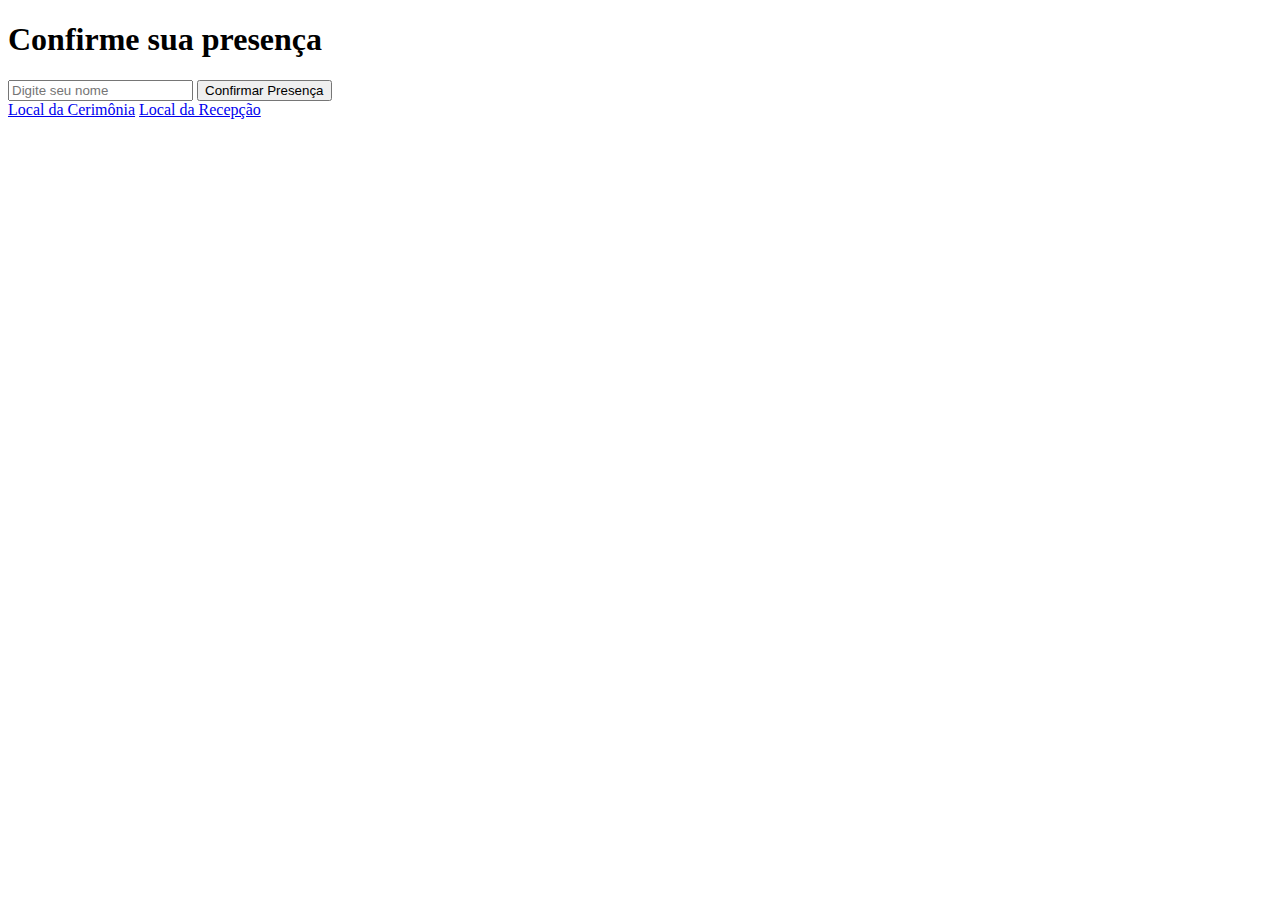
==== index.html @ bd7f4c7f "Update index.html" ====
<!DOCTYPE html>
<html lang="pt-BR">
<head>
    <meta charset="UTF-8">
    <meta name="viewport" content="width=device-width, initial-scale=1.0">
    <link rel="stylesheet" href="style.css">
    <title>Confirmação de Presença</title>
   
</head>
<body>
    <div id="paginaInicial">
        <h1>Confirme sua presença</h1>
        <input type="text" id="nome" placeholder="Digite seu nome" required>
        <button onclick="confirmarPresenca()">Confirmar Presença</button>
        <div id="rodapeLocais">
        <a href="https://www.google.com.br/maps/place/Segunda+Igreja+Batista+de+Rio+das+Ostras/@-22.5214505,-41.9379672,19z/data=!4m6!3m5!1s0x97b4a1a6750ea1:0x2e02337481c04078!8m2!3d-22.521683!4d-41.938102!16s%2Fg%2F1wt3pmvf?entry=ttu&g_ep=EgoyMDI0MTAyNy4wIKXMDSoASAFQAw%3D%3D" target="_blank" class="botao-link">Local da Cerimônia</a>
        <a href="https://www.google.com.br/maps/place/Varand%C3%A3o+da+Barra/@-22.5741934,-41.9854111,19z/data=!4m6!3m5!1s0x97b343dafb7059:0xf59416f423443264!8m2!3d-22.5742734!4d-41.9854478!16s%2Fg%2F11gk8k9_7l?entry=ttu&g_ep=EgoyMDI0MTAyNy4wIKXMDSoASAFQAw%3D%3D" target="_blank" class="botao-link">Local da Recepção</a>
    </div>
    </div>

    <div id="confirmacao" style="display: none;">
        <h2>Que bom que teremos você conosco!</h2>
        <p id="mensagemConfirmacao"></p>
        <div class="check">✔️</div>
        <button onclick="voltar()" class="buttonback">Voltar</button>
        <div id="locais">
            <a href="https://www.google.com.br/maps/place/Segunda+Igreja+Batista+de+Rio+das+Ostras/@-22.5214505,-41.9379672,19z/data=!4m6!3m5!1s0x97b4a1a6750ea1:0x2e02337481c04078!8m2!3d-22.521683!4d-41.938102!16s%2Fg%2F1wt3pmvf?entry=ttu&g_ep=EgoyMDI0MTAyNy4wIKXMDSoASAFQAw%3D%3D" target="_blank" class="botao-link">Local da Cerimônia</a>
            <a href="https://www.google.com.br/maps/place/Varand%C3%A3o+da+Barra/@-22.5741934,-41.9854111,19z/data=!4m6!3m5!1s0x97b343dafb7059:0xf59416f423443264!8m2!3d-22.5742734!4d-41.9854478!16s%2Fg%2F11gk8k9_7l?entry=ttu&g_ep=EgoyMDI0MTAyNy4wIKXMDSoASAFQAw%3D%3D" target="_blank" class="botao-link">Local da Recepção</a>
        </div>
    </div>

    <script>
        function confirmarPresenca() {
            const nome = document.getElementById("nome").value.trim();

            if (nome === "") {
                alert("Por favor, insira seu nome antes de confirmar.");
                return;
            }

            // Obter a lista atual de confirmados do LocalStorage
            let confirmados = JSON.parse(localStorage.getItem("confirmados")) || [];
            confirmados.push({ nome, data: new Date().toLocaleString() });

            // Salvar a lista atualizada no LocalStorage
            localStorage.setItem("confirmados", JSON.stringify(confirmados));

            // Exibir mensagem de confirmação
            document.getElementById("paginaInicial").style.display = "none";
            document.getElementById("confirmacao").style.display = "block";
            document.getElementById("mensagemConfirmacao").textContent = `${nome}, você é uma benção de Deus em nossas vidas!`;
        }

        function voltar() {
            // Voltar para a página inicial
            document.getElementById("paginaInicial").style.display = "block";
            document.getElementById("confirmacao").style.display = "none";
            document.getElementById("nome").value = "";
        }
    </script>
</body>
</html>
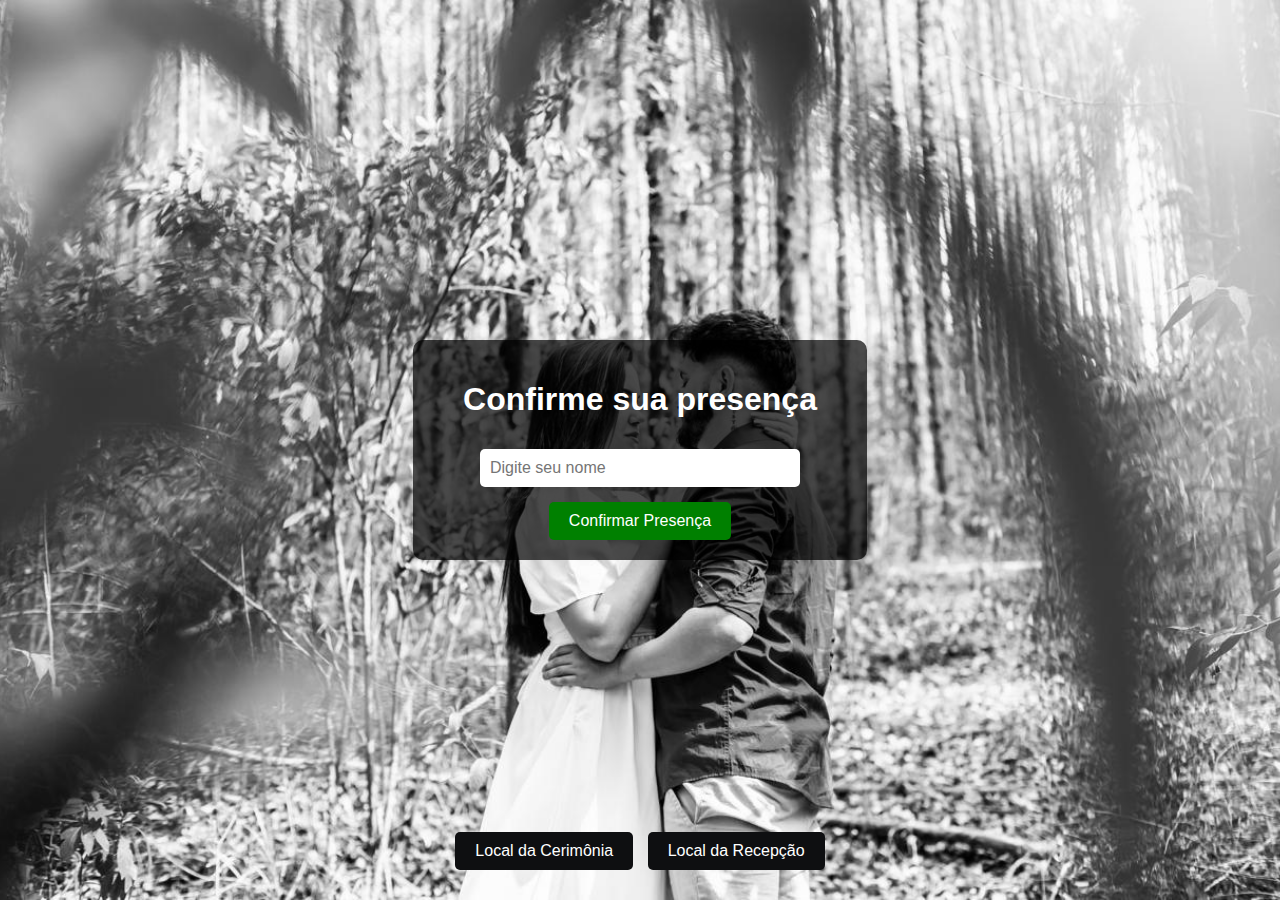
==== commit d4c1be75: "integrando novas funções" ====
--- a/index.html
+++ b/index.html
@@ -13,12 +13,11 @@
         <input type="text" id="nome" placeholder="Digite seu nome" required>
         <button onclick="confirmarPresenca()">Confirmar Presença</button>
         <div id="rodapeLocais">
-        <a href="https://www.google.com.br/maps/place/Segunda+Igreja+Batista+de+Rio+das+Ostras/@-22.5214505,-41.9379672,19z/data=!4m6!3m5!1s0x97b4a1a6750ea1:0x2e02337481c04078!8m2!3d-22.521683!4d-41.938102!16s%2Fg%2F1wt3pmvf?entry=ttu&g_ep=EgoyMDI0MTAyNy4wIKXMDSoASAFQAw%3D%3D" target="_blank" class="botao-link">Local da Cerimônia</a>
-        <a href="https://www.google.com.br/maps/place/Varand%C3%A3o+da+Barra/@-22.5741934,-41.9854111,19z/data=!4m6!3m5!1s0x97b343dafb7059:0xf59416f423443264!8m2!3d-22.5742734!4d-41.9854478!16s%2Fg%2F11gk8k9_7l?entry=ttu&g_ep=EgoyMDI0MTAyNy4wIKXMDSoASAFQAw%3D%3D" target="_blank" class="botao-link">Local da Recepção</a>
+             <a href="https://www.google.com.br/maps/place/Segunda+Igreja+Batista+de+Rio+das+Ostras/@-22.5214505,-41.9379672,19z/data=!4m6!3m5!1s0x97b4a1a6750ea1:0x2e02337481c04078!8m2!3d-22.521683!4d-41.938102!16s%2Fg%2F1wt3pmvf?entry=ttu&g_ep=EgoyMDI0MTAyNy4wIKXMDSoASAFQAw%3D%3D" target="_blank" class="botao-link">Local da Cerimônia</a>
+             <a href="https://www.google.com.br/maps/place/Varand%C3%A3o+da+Barra/@-22.5741934,-41.9854111,19z/data=!4m6!3m5!1s0x97b343dafb7059:0xf59416f423443264!8m2!3d-22.5742734!4d-41.9854478!16s%2Fg%2F11gk8k9_7l?entry=ttu&g_ep=EgoyMDI0MTAyNy4wIKXMDSoASAFQAw%3D%3D" target="_blank" class="botao-link">Local da Recepção</a>
     </div>
     </div>
-
-    <div id="confirmacao" style="display: none;">
+    <div id="confirmacao">
         <h2>Que bom que teremos você conosco!</h2>
         <p id="mensagemConfirmacao"></p>
         <div class="check">✔️</div>
@@ -28,28 +27,51 @@
             <a href="https://www.google.com.br/maps/place/Varand%C3%A3o+da+Barra/@-22.5741934,-41.9854111,19z/data=!4m6!3m5!1s0x97b343dafb7059:0xf59416f423443264!8m2!3d-22.5742734!4d-41.9854478!16s%2Fg%2F11gk8k9_7l?entry=ttu&g_ep=EgoyMDI0MTAyNy4wIKXMDSoASAFQAw%3D%3D" target="_blank" class="botao-link">Local da Recepção</a>
         </div>
     </div>
+    <div id="convidados"></div>
 
     <script>
-        function confirmarPresenca() {
+        async function confirmarPresenca() {
+            const input = document.getElementById("nome")
             const nome = document.getElementById("nome").value.trim();
 
             if (nome === "") {
                 alert("Por favor, insira seu nome antes de confirmar.");
                 return;
-            }
+            } 
+            console.log(input)
+            input.value=""
+            await fetch('http://18.191.194.144/convidados', {method: "POST", headers: {
+            "Content-Type": "application/json",
+            "Accept": "application/json"
+        }, body:JSON.stringify({name:nome})})  
+           const inicial = document.getElementById("paginaInicial")
+           const confirmar = document.getElementById("confirmacao")
+           inicial.style.display="none"
+           confirmar.style.display="block"
+        }
+        async function pegarLista() {
+           
+            fetch('http://18.191.194.144/convidados', {method: "GET"}).then((lista)=>lista.json()).then((resposta)=>{
+                const lista=document.getElementById("convidados")
+                resposta.forEach((convidado)=>{
+                    const elemento=document.createElement("h1")
+                    elemento.textContent=convidado.name
+                    elemento.id=convidado.id
+                    const botao=document.createElement("button")
+                    botao.textContent="Excluir"
+                    botao.onclick=()=>Delete(convidado.id,convidado.name)
+                    elemento.appendChild(botao)
+                    lista.appendChild(elemento)
+                })
+            })
+               
+        }
+        async function Delete(id,nome) {
 
-            // Obter a lista atual de confirmados do LocalStorage
-            let confirmados = JSON.parse(localStorage.getItem("confirmados")) || [];
-            confirmados.push({ nome, data: new Date().toLocaleString() });
+            const Delete = await fetch (`http://18.191.194.144/convidados/${id}`, {method: "DELETE"})
+            alert(`Convidado ${nome} foi excluido`)
+        }
 
-            // Salvar a lista atualizada no LocalStorage
-            localStorage.setItem("confirmados", JSON.stringify(confirmados));
-
-            // Exibir mensagem de confirmação
-            document.getElementById("paginaInicial").style.display = "none";
-            document.getElementById("confirmacao").style.display = "block";
-            document.getElementById("mensagemConfirmacao").textContent = `${nome}, você é uma benção de Deus em nossas vidas!`;
-        }
 
         function voltar() {
             // Voltar para a página inicial
@@ -57,6 +79,9 @@
             document.getElementById("confirmacao").style.display = "none";
             document.getElementById("nome").value = "";
         }
+        const confirmar = document.getElementById("confirmacao")
+        confirmar.style.display="none"
+        pegarLista()
     </script>
 </body>
 </html>
--- a/style.css
+++ b/style.css
@@ -0,0 +1,98 @@
+body {
+    font-family: Arial, sans-serif;
+    display: flex;
+    justify-content: center;
+    align-items: center;
+    height: 100vh;
+    margin: 0;
+    background-image: url('assets/Fundo.png'); 
+    background-size: cover;
+    background-position: center;
+    color: white;
+}
+
+/* Estilo do contêiner central */
+#paginaInicial {
+    text-align: center;
+    background-color: rgba(0, 0, 0, 0.7);
+    padding: 20px;
+    border-radius: 10px;
+    color: white;
+}
+
+/* Estilo do campo de entrada */
+input[type="text"] {
+    padding: 10px;
+    font-size: 16px;
+    margin-top: 10px;
+    width: 80%;
+    max-width: 300px;
+    border: none;
+    border-radius: 5px;
+}
+
+/* Estilo da nova página de confirmação */
+#confirmacao {
+    background-color: black;
+    color: rgb(0, 255, 76);
+    text-align: center;
+    padding: 20px;
+    border-radius: 10px;
+}
+
+/* Ícone de verificação */
+.check {
+    font-size: 50px;
+    color: green;
+    margin-top: 10px;
+}
+#locais {
+    margin-top: 20px;
+}
+#rodapeLocais {
+    position: absolute;
+    bottom: 20px;
+    left: 0;
+    right: 0;
+    text-align: center;
+}
+
+ /* Estilo do botão */
+ button {
+    margin-top: 15px;
+    padding: 10px 20px;
+    font-size: 16px;
+    background-color: green;
+    color: white;
+    border: none;
+    border-radius: 5px;
+    cursor: pointer;
+    
+}
+
+.botao-link {
+    display: inline-block;
+    margin: 10px 5px;
+    padding: 10px 20px;
+    font-size: 16px;
+    background-color: #0e0f11;
+    color: white;
+    border-radius: 5px;
+    text-decoration: none;
+}
+.botao-link:hover {
+    background-color: #0056b3;
+}
+button:hover {
+background-color: #0056b3;
+}
+.buttonback {
+    display: inline-block;
+    margin: 10px 5px;
+    padding: 10px 20px;
+    font-size: 16px;
+    background-color: #0e0f11;
+    color: white;
+    border-radius: 5px;
+    text-decoration: none;
+}
